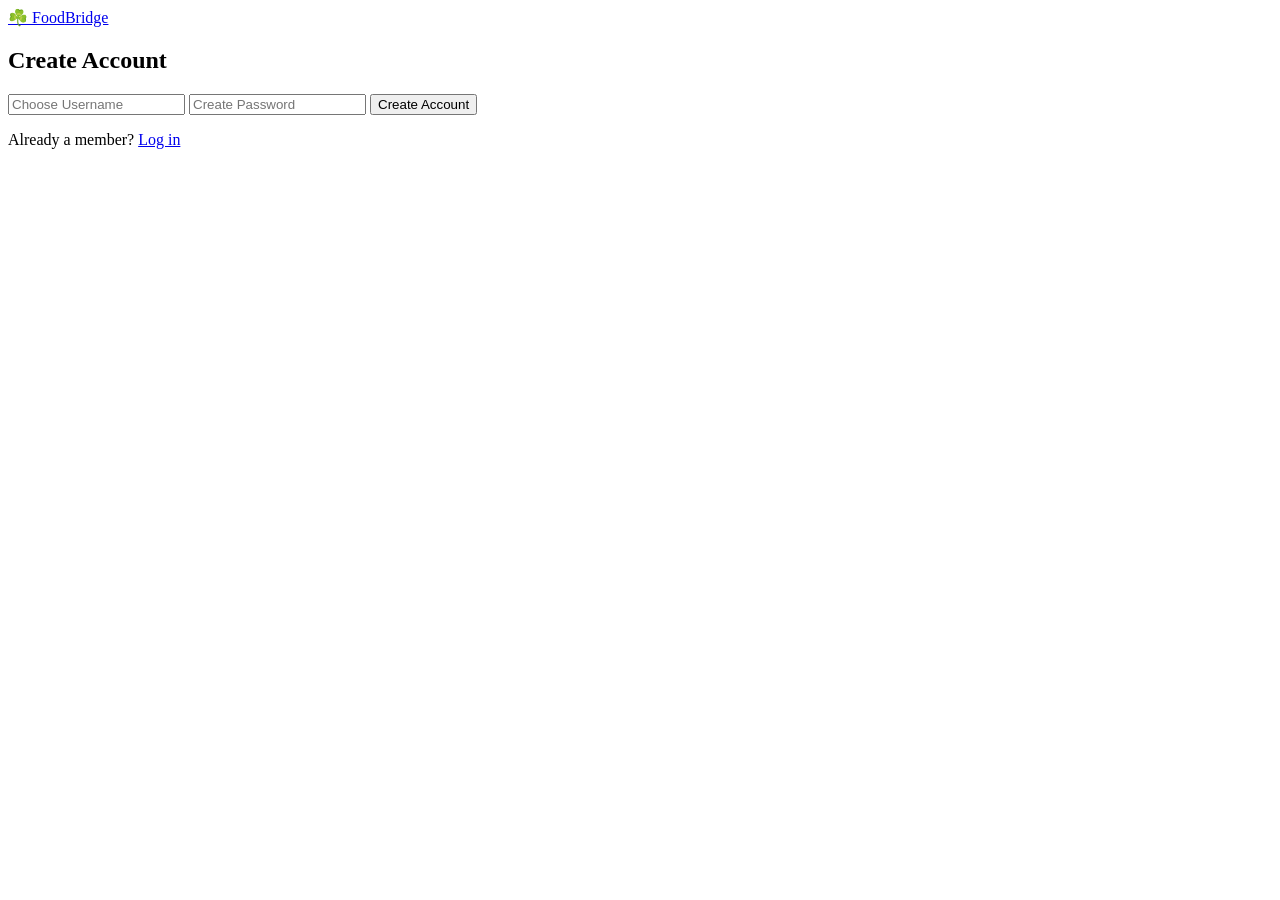
==== templates/signup.html @ 9c495fe4 "AWS:AUTH TEST" ====
<!DOCTYPE html>
<html lang="en">
<head>
    <meta charset="UTF-8">
    <meta name="viewport" content="width=device-width, initial-scale=1.0">
    <title>Food Bridge | Sign Up</title>
    <link rel="stylesheet" href="{{ url_for('static', filename='style.css') }}">
</head>
<body>
    <div class="hero">
        <div class="content-card">
            <a href="/" class="logo" style="margin-bottom: 20px; display: block;">☘️ Food<span>Bridge</span></a>
            <h2>Create Account</h2>
            <form method="POST" class="auth-form">
                <input type="text" name="username" placeholder="Choose Username" required>
                <input type="password" name="password" placeholder="Create Password" required>
                <button type="submit" class="btn-primary">Create Account</button>
            </form>
            <p>Already a member? <a href="/login">Log in</a></p>
        </div>
    </div>
</body>
</html>
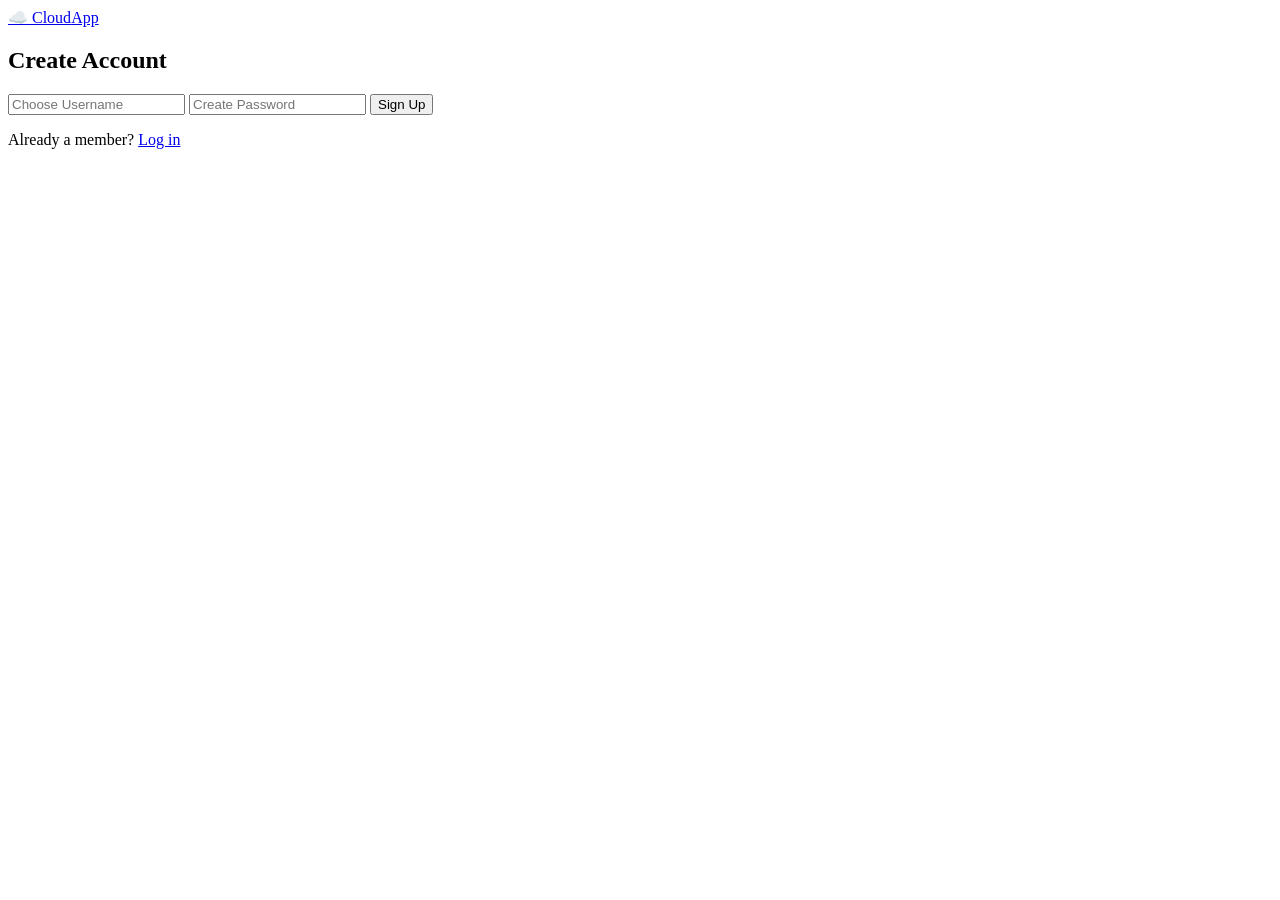
==== commit c93b20cd: "AWS:UI overhaul and interactive game" ====
--- a/templates/signup.html
+++ b/templates/signup.html
@@ -3,18 +3,18 @@
 <head>
     <meta charset="UTF-8">
     <meta name="viewport" content="width=device-width, initial-scale=1.0">
-    <title>Food Bridge | Sign Up</title>
+    <title>CloudApp | Sign Up</title>
     <link rel="stylesheet" href="{{ url_for('static', filename='style.css') }}">
 </head>
 <body>
     <div class="hero">
         <div class="content-card">
-            <a href="/" class="logo" style="margin-bottom: 20px; display: block;">☘️ Food<span>Bridge</span></a>
+            <a href="/" class="logo" style="margin-bottom: 20px; display: block;">☁️ Cloud<span>App</span></a>
             <h2>Create Account</h2>
             <form method="POST" class="auth-form">
                 <input type="text" name="username" placeholder="Choose Username" required>
                 <input type="password" name="password" placeholder="Create Password" required>
-                <button type="submit" class="btn-primary">Create Account</button>
+                <button type="submit" class="btn-primary">Sign Up</button>
             </form>
             <p>Already a member? <a href="/login">Log in</a></p>
         </div>
